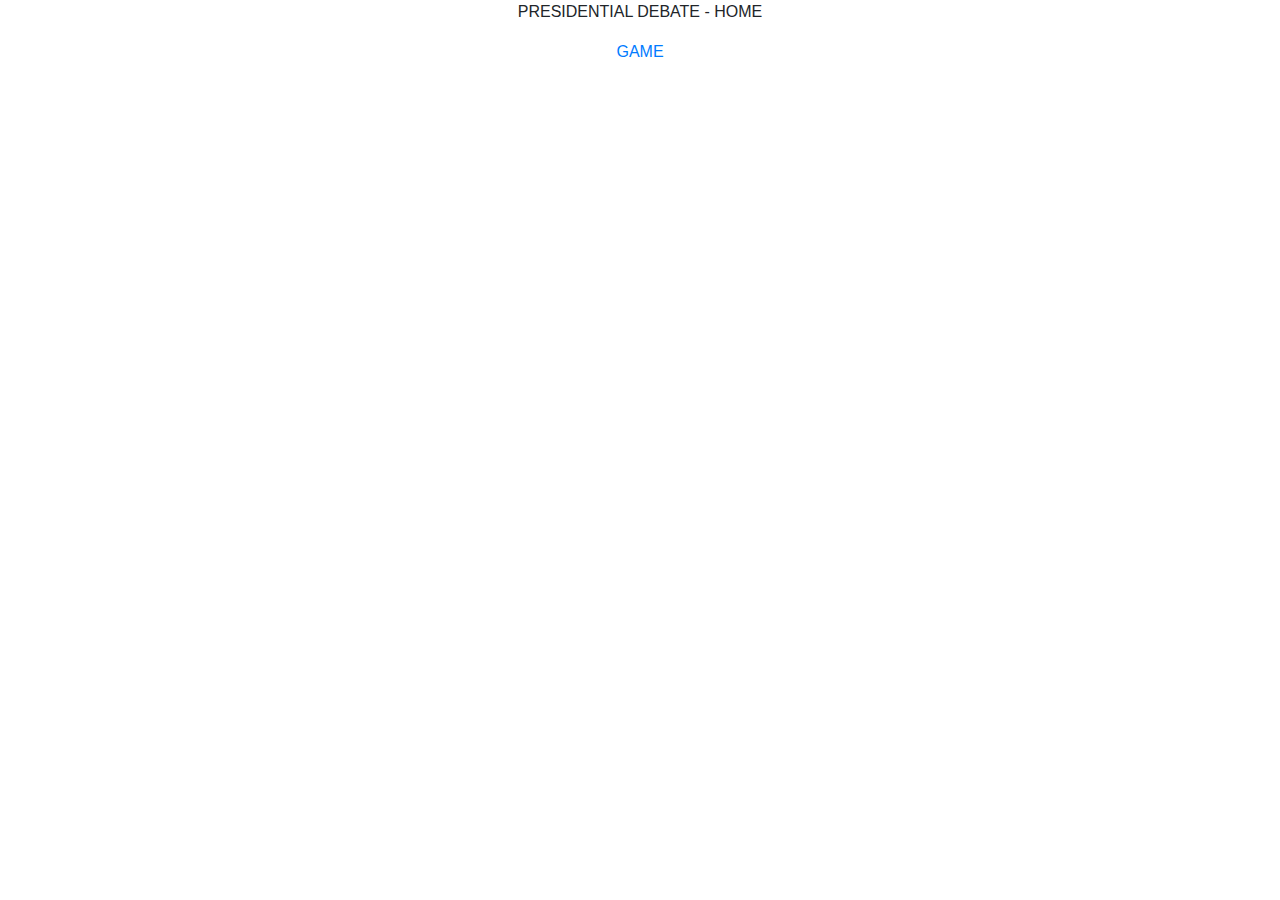
==== index.html @ 2a3f7fdf "Add initial variables and newGame function to game.js" ====
<!DOCTYPE html>
<html lang="en-GB">
    
    <head>
        <title>Presidential Debate</title>
        <meta name="viewport" content="width=device-width, initial-scale=1.0" />
        <link rel="stylesheet" href="https://stackpath.bootstrapcdn.com/bootstrap/4.5.0/css/bootstrap.min.css" />
        <link rel="stylesheet" href="https://use.fontawesome.com/releases/v5.11.1/css/all.css" type="text/css" />  
        <link rel="stylesheet" type="text/css" href="assets/css/app.css" />
    </head>

    <body>
        <p>Presidential Debate - Home</p>
        <a href="game.html">Game</a>

    <!--Link to Bootstrap CDN-->
        <script src="https://code.jquery.com/jquery-3.4.1.slim.min.js">
        </script>
        <script src="https://cdn.jsdelivr.net/npm/popper.js@1.16.0/dist/umd/popper.min.js">
        </script>
        <script src="https://stackpath.bootstrapcdn.com/bootstrap/4.4.1/js/bootstrap.min.js">
        </script>
    <!--Link to JQuery CDN-->
        <script src="https://code.jquery.com/jquery-3.5.1.js">
        </script>
    <!--Link to script game.js-->
    	<script src="assets/js/game.js">
        </script>

    </body>

</html>
---- assets/css/app.css ----
body {
    text-transform: uppercase;
    text-align: center;
}

.box {
    border-width: 2px;
    border-style: solid;
    margin: 4px auto;
}

.box-trump {
    border-color: red;
}

.box-biden {
    border-color: blue;
}

.box-user-info {
    border-color: black;
}

.hide-button {
    display: none;
}
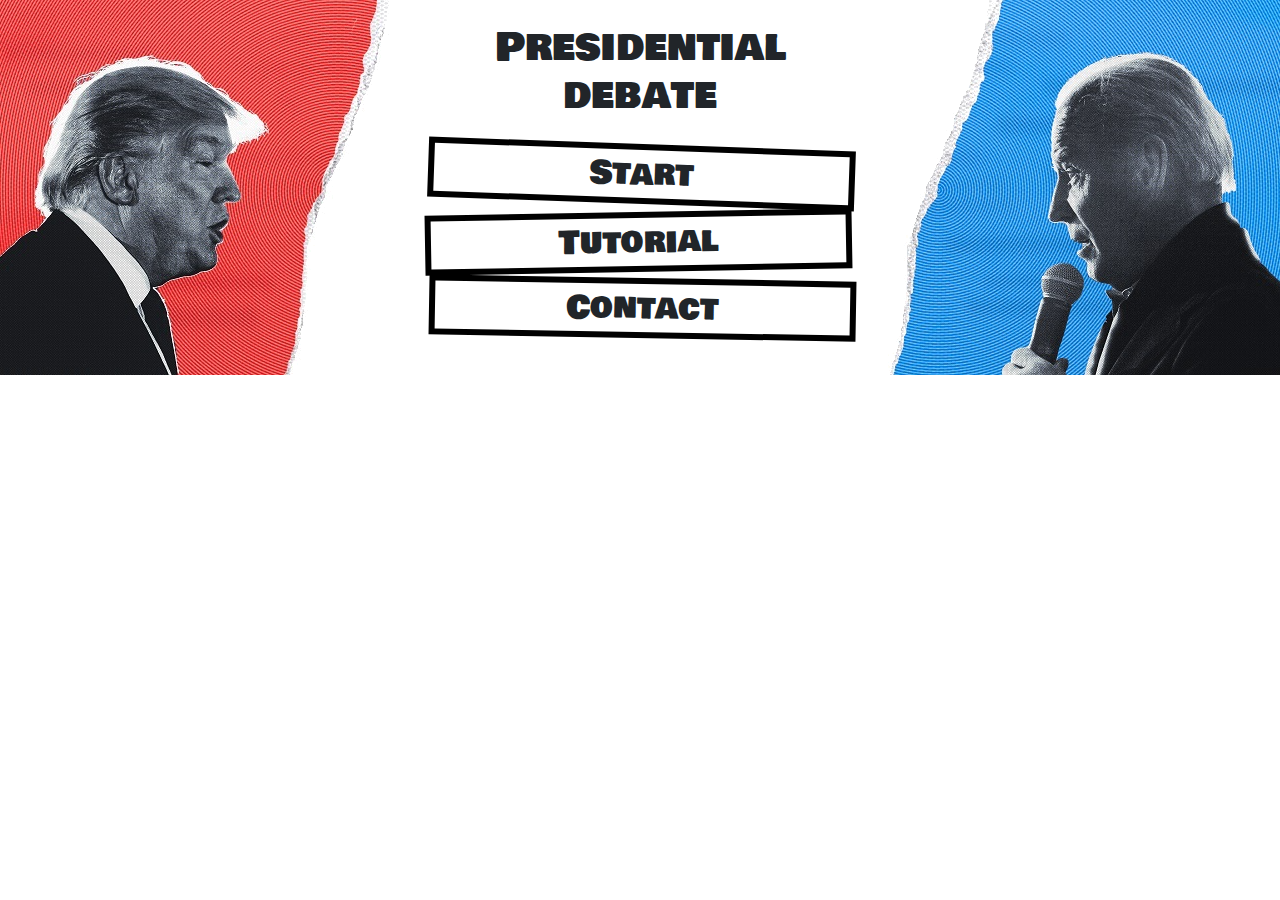
==== commit 84e86b2f: "Transfer Sublime css experiments to index.html and index.css" ====
--- a/index.html
+++ b/index.html
@@ -6,12 +6,54 @@
         <meta name="viewport" content="width=device-width, initial-scale=1.0" />
         <link rel="stylesheet" href="https://stackpath.bootstrapcdn.com/bootstrap/4.5.0/css/bootstrap.min.css" />
         <link rel="stylesheet" href="https://use.fontawesome.com/releases/v5.11.1/css/all.css" type="text/css" />  
-        <link rel="stylesheet" type="text/css" href="assets/css/app.css" />
+        <link rel="stylesheet" type="text/css" href="assets/css/index.css" />
     </head>
 
     <body>
-        <p>Presidential Debate - Home</p>
-        <a href="game.html">Game</a>
+        <div class="container-fluid container-background">
+            <!-- Background images -->
+            <div class="img-container-trump">
+                <img src="assets/images/index/trump-no-background.png">
+            </div>
+            <div class="img-container-biden">
+                <img src="assets/images/index/biden-no-background.png">
+            </div>
+
+            <div class="container-fluid container-foreground">
+                <!-- Title -->
+                <div class="row mt-4 mb-3">
+                    <div class="col-2"></div>
+                    <div class="col">
+                        <h1>Presidential<br>debate</h1>
+                    </div>
+                    <div class="col-2"></div>
+                </div>
+                <!-- Start -->
+                <div class="row">
+                    <div class="col-4"></div>
+                    <div class="col" id="home-cta-start">
+                        <span>Start</span>
+                    </div>
+                    <div class="col-4"></div>
+                </div>
+                <!-- Tutorial -->
+                <div class="row">
+                    <div class="col-4"></div>
+                    <div class="col" id="home-cta-tutorial">
+                        <span>Tutorial</span>
+                    </div>
+                    <div class="col-4"></div>
+                </div>
+                <!-- Contact -->
+                <div class="row">
+                    <div class="col-4"></div>
+                    <div class="col" id="home-cta-contact">
+                        <span>Contact</span>
+                    </div>
+                    <div class="col-4"></div>
+                </div>
+            </div>
+        </div>
 
     <!--Link to Bootstrap CDN-->
         <script src="https://code.jquery.com/jquery-3.4.1.slim.min.js">
--- a/assets/css/index.css
+++ b/assets/css/index.css
@@ -0,0 +1,160 @@
+@import url('https://fonts.googleapis.com/css2?family=Bowlby+One+SC&display=swap');
+
+body {
+	text-align: center;
+	font-family: 'Bowlby One SC', cursive;
+	font-size: 2rem;
+	padding: 0px;
+}
+
+h1 {
+	font-size: 2.5rem;
+}
+
+.container-background {
+	height: 100vh;
+
+	overflow: hidden;
+}
+
+.container-foreground {
+	height: 100vh;
+
+	overflow: hidden;
+
+	position: absolute;
+	
+	top: 0px;
+	left: 0px;
+}
+
+.img-container-trump {
+	height: 100vh;
+
+	position: absolute;
+
+	left: -35px;
+
+	animation: trump-slide 1s;
+	animation-delay: 2s;
+	animation-fill-mode: forwards;
+}
+
+.img-container-biden {
+	height: 100vh;
+
+	position: absolute;
+
+	right: -35px;
+
+	animation: biden-slide 1s;
+	animation-delay: 2s;
+	animation-fill-mode: forwards;
+}
+
+@keyframes trump-slide {
+  from { 
+  	transform: translate(0px, 0px); 
+	}
+
+  to { 
+	transform: translate(-70px, 0px); 
+	}
+}
+
+@keyframes biden-slide {
+  from { 
+  	transform: translate(0px, 0px); 
+	}
+
+  to { 
+	transform: translate(70px, 0px); 
+	}
+}
+
+#home-cta-start, #home-cta-tutorial, #home-cta-contact {
+	border: solid 6px black;
+	margin: 2px auto;
+}
+
+#home-cta-start {
+	transform:translate(1px, -2px) rotate(2deg);
+
+	animation: shake-start 0.75s;
+	animation-iteration-count: infinite;
+}
+
+#home-cta-tutorial {
+	transform:translate(-2px, 2px) rotate(-1deg);
+
+	animation: shake-tutorial 0.75s;
+	animation-iteration-count: infinite;
+}
+
+#home-cta-contact {
+	transform:translate(2px, 4px) rotate(1deg);
+
+	animation: shake-contact 0.75s;
+	animation-iteration-count: infinite;
+}
+
+#home-cta-start:hover, #home-cta-tutorial:hover, #home-cta-contact:hover {
+	animation: shake-hover 0.5s;
+	animation-iteration-count: infinite;
+}
+
+@keyframes shake-start {
+  0% { transform: translate(1px, -2px) rotate(2deg); }
+  10% { transform: translate(-1px, -2px) rotate(-1deg); }
+  20% { transform: translate(-3px, 0px) rotate(1deg); }
+  30% { transform: translate(3px, 2px) rotate(0deg); }
+  40% { transform: translate(1px, -1px) rotate(1deg); }
+  50% { transform: translate(-1px, 2px) rotate(-1deg); }
+  60% { transform: translate(-3px, 1px) rotate(0deg); }
+  70% { transform: translate(3px, 1px) rotate(-1deg); }
+  80% { transform: translate(-1px, -1px) rotate(1deg); }
+  90% { transform: translate(1px, 2px) rotate(0deg); }
+  100% { transform: translate(1px, -2px) rotate(-1deg); }
+}
+
+@keyframes shake-tutorial {
+  0% { transform: translate(-2px, 2px) rotate(-1deg); }
+  10% { transform: translate(-1px, -2px) rotate(-1deg); }
+  20% { transform: translate(-3px, 0px) rotate(1deg); }
+  30% { transform: translate(3px, 2px) rotate(0deg); }
+  40% { transform: translate(1px, -1px) rotate(1deg); }
+  50% { transform: translate(-1px, 2px) rotate(-1deg); }
+  60% { transform: translate(-3px, 1px) rotate(0deg); }
+  70% { transform: translate(3px, 1px) rotate(-1deg); }
+  80% { transform: translate(-1px, -1px) rotate(1deg); }
+  90% { transform: translate(1px, 2px) rotate(0deg); }
+  100% { transform: translate(1px, -2px) rotate(-1deg); }
+}
+
+@keyframes shake-contact {
+  0% { transform: translate(2px, 4px) rotate(1deg); }
+  10% { transform: translate(-1px, -2px) rotate(-1deg); }
+  20% { transform: translate(-3px, 0px) rotate(1deg); }
+  30% { transform: translate(3px, 2px) rotate(0deg); }
+  40% { transform: translate(1px, -1px) rotate(1deg); }
+  50% { transform: translate(-1px, 2px) rotate(-1deg); }
+  60% { transform: translate(-3px, 1px) rotate(0deg); }
+  70% { transform: translate(3px, 1px) rotate(-1deg); }
+  80% { transform: translate(-1px, -1px) rotate(1deg); }
+  90% { transform: translate(1px, 2px) rotate(0deg); }
+  100% { transform: translate(1px, -2px) rotate(-1deg); }
+}
+
+@keyframes shake-hover {
+  0% { transform: translate(1px, 1px) rotate(0deg); }
+  10% { transform: translate(-1px, -2px) rotate(-1deg); }
+  20% { transform: translate(-3px, 0px) rotate(1deg); }
+  30% { transform: translate(3px, 2px) rotate(0deg); }
+  40% { transform: translate(1px, -1px) rotate(1deg); }
+  50% { transform: translate(-1px, 2px) rotate(-1deg); }
+  60% { transform: translate(-3px, 1px) rotate(0deg); }
+  70% { transform: translate(3px, 1px) rotate(-1deg); }
+  80% { transform: translate(-1px, -1px) rotate(1deg); }
+  90% { transform: translate(1px, 2px) rotate(0deg); }
+  100% { transform: translate(1px, -2px) rotate(-1deg); }
+}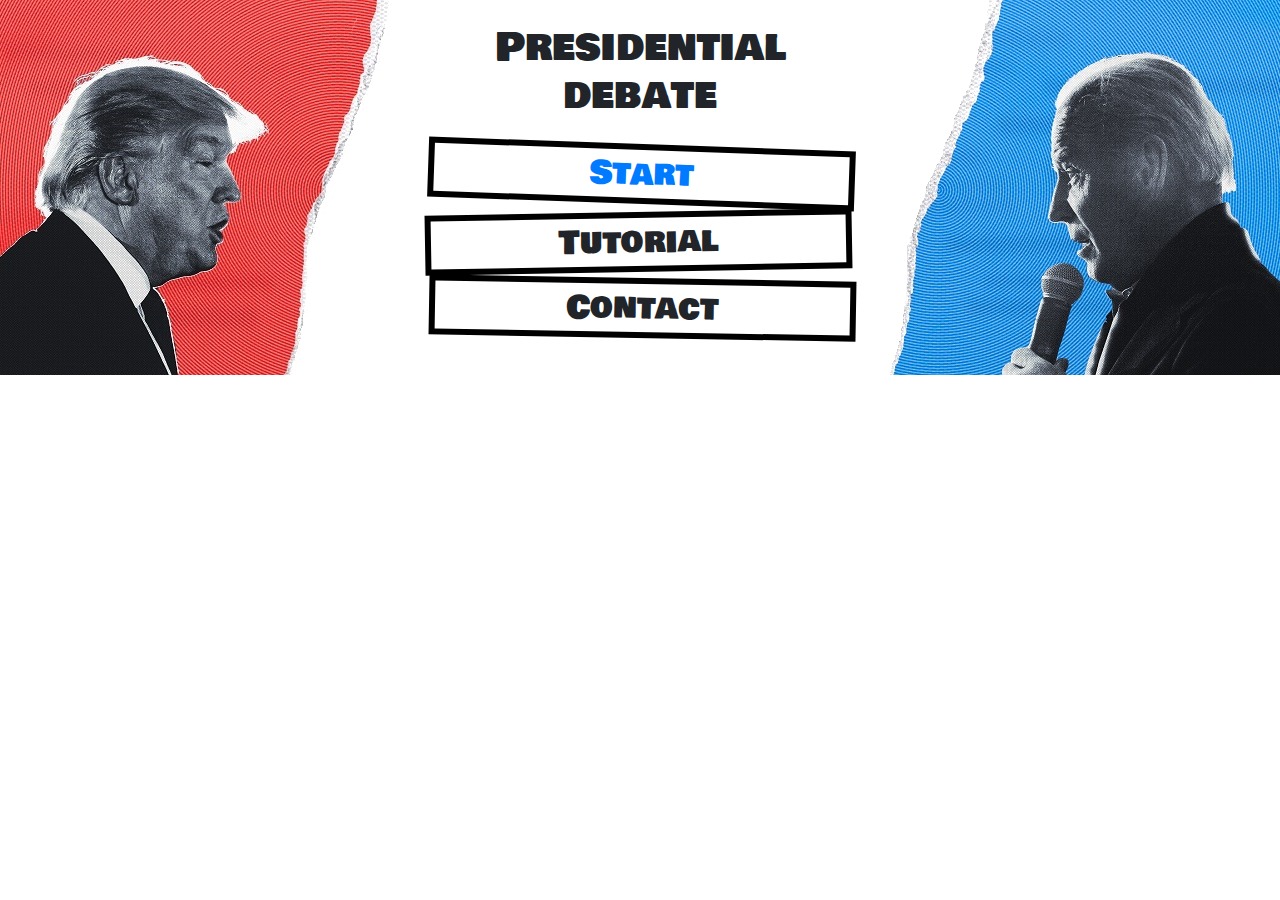
==== commit 41ff83cd: "Add game.css based on index.css and increase number of game boxes to 6" ====
--- a/index.html
+++ b/index.html
@@ -12,10 +12,10 @@
     <body>
         <div class="container-fluid container-background">
             <!-- Background images -->
-            <div class="img-container-trump">
+            <div class="img-container-trump-initial">
                 <img src="assets/images/index/trump-no-background.png">
             </div>
-            <div class="img-container-biden">
+            <div class="img-container-biden-initial">
                 <img src="assets/images/index/biden-no-background.png">
             </div>
 
@@ -32,7 +32,10 @@
                 <div class="row">
                     <div class="col-4"></div>
                     <div class="col" id="home-cta-start">
-                        <span>Start</span>
+                        <a href="game.html" role="button">
+                            Start
+                            <span class="sr-only">Start button</span>
+                        </a>
                     </div>
                     <div class="col-4"></div>
                 </div>
--- a/assets/css/index.css
+++ b/assets/css/index.css
@@ -20,15 +20,13 @@
 .container-foreground {
 	height: 100vh;
 
-	overflow: hidden;
-
 	position: absolute;
 	
 	top: 0px;
 	left: 0px;
 }
 
-.img-container-trump {
+.img-container-trump-initial {
 	height: 100vh;
 
 	position: absolute;
@@ -40,7 +38,7 @@
 	animation-fill-mode: forwards;
 }
 
-.img-container-biden {
+.img-container-biden-initial {
 	height: 100vh;
 
 	position: absolute;
@@ -74,7 +72,7 @@
 
 #home-cta-start, #home-cta-tutorial, #home-cta-contact {
 	border: solid 6px black;
-	margin: 2px auto;
+    margin: 2px auto;
 }
 
 #home-cta-start {
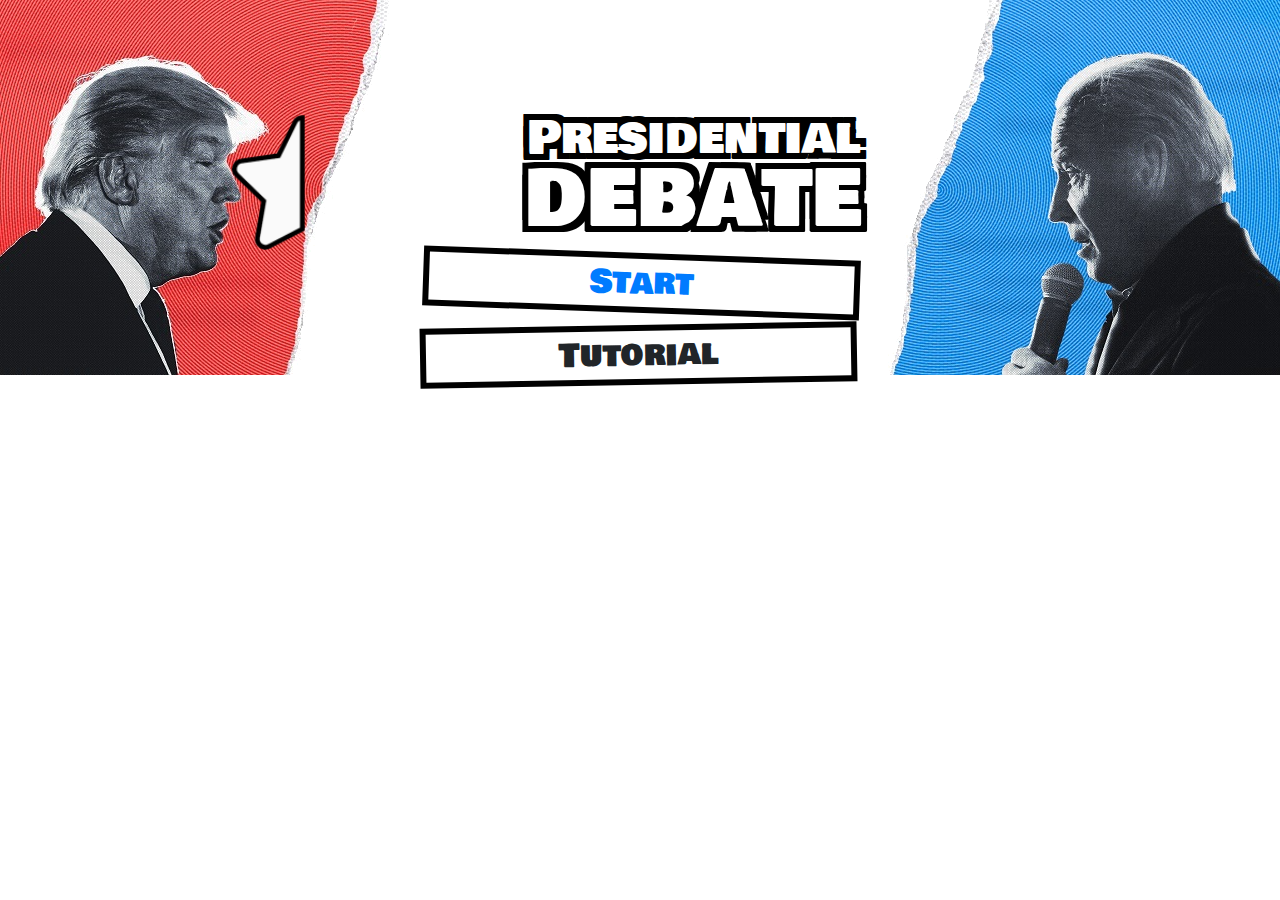
==== commit b988bedd: "Start finetune of index.html and index.css" ====
--- a/index.html
+++ b/index.html
@@ -2,15 +2,16 @@
 <html lang="en-GB">
     
     <head>
-        <title>Presidential Debate</title>
+        <title>Presidential Debate | Home</title>
         <meta name="viewport" content="width=device-width, initial-scale=1.0" />
         <link rel="stylesheet" href="https://stackpath.bootstrapcdn.com/bootstrap/4.5.0/css/bootstrap.min.css" />
         <link rel="stylesheet" href="https://use.fontawesome.com/releases/v5.11.1/css/all.css" type="text/css" />  
+        <link rel="stylesheet" type="text/css" href="assets/css/style.css" />
         <link rel="stylesheet" type="text/css" href="assets/css/index.css" />
     </head>
 
     <body>
-        <div class="container-fluid container-background">
+        <div class="container-background">
             <!-- Background images -->
             <div class="img-container-trump-initial">
                 <img src="assets/images/index/trump-no-background.png">
@@ -19,26 +20,80 @@
                 <img src="assets/images/index/biden-no-background.png">
             </div>
 
-            <div class="container-fluid container-foreground">
+            <div class="container-foreground">
                 <!-- Title -->
-                <div class="row mt-4 mb-3">
-                    <div class="col-2"></div>
-                    <div class="col">
-                        <h1>Presidential<br>debate</h1>
+                <div class="row" id="home-title-row">
+                    <div class="col-2 p-0"></div>
+                    <div class="col-1 p-0">
+                        <img id="half-star" src="assets/images/index/half-star.png">
                     </div>
-                    <div class="col-2"></div>
+                    <div class="col-7 p-0" id="home-title">
+                        <h1>Presidential<br><span class="h1-debate">debate</span></h1>
+                    </div>
+                    <div class="col-2 p-0"></div>
                 </div>
                 <!-- Start -->
                 <div class="row">
                     <div class="col-4"></div>
                     <div class="col" id="home-cta-start">
-                        <a href="game.html" role="button">
+                        <a href="game.html" class="start-button" role="button">
                             Start
                             <span class="sr-only">Start button</span>
+                            <audio id="audio-wwe-bell" src="assets/audio/sound-wwe-bell.mp3"></audio>
                         </a>
                     </div>
                     <div class="col-4"></div>
                 </div>
+                
+                
+                
+                <!-- Start - Modal-->
+                <!-- <div class="row">
+                    <div class="col-4"></div>
+                    <div class="col">
+                        <button type="button" class="btn btn-primary" data-toggle="modal" data-target="#exampleModalCenter">
+                            Start
+                        </button>
+                    </div>
+                    <div class="col-4"></div>
+                </div> -->
+                <!-- Modal -->
+                <!-- <div class="modal fade" id="exampleModalCenter" tabindex="-1" role="dialog" aria-labelledby="exampleModalCenterTitle" aria-hidden="true">
+                    <div class="modal-dialog modal-dialog-centered" role="document">
+                        <div class="modal-content">
+                        <div class="modal-header">
+                            <h5 class="modal-title" id="exampleModalLongTitle">Modal title</h5>
+                            <button type="button" class="close" data-dismiss="modal" aria-label="Close">
+                            <span aria-hidden="true">&times;</span>
+                            </button>
+                        </div>
+                        <div class="modal-body">
+                            <ul class="difficulty">
+                                <li>
+                                    <input type="radio" class="difOpt" name="difficulty" value="2">Easy
+                                </li>
+                                <li>
+                                    <input type="radio" class="difOpt" name="difficulty" value="1" checked>Normal
+                                </li>
+                                <li>
+                                    <input type="radio" class="difOpt" name="difficulty" value="0.5">Hard
+                                </li>
+                                <li>
+                                    <input type="radio" class="difOpt" name="difficulty" value="0.25">Insane
+                                </li>
+                            </ul>
+                        </div>
+                        <div class="modal-footer">
+                            <a href="game.html" role="button">
+                                Start
+                                <span class="sr-only">Start button</span>
+                            </a>
+                        </div>
+                        </div>
+                    </div>
+                </div> -->
+                
+                
                 <!-- Tutorial -->
                 <div class="row">
                     <div class="col-4"></div>
@@ -48,13 +103,13 @@
                     <div class="col-4"></div>
                 </div>
                 <!-- Contact -->
-                <div class="row">
+                <!-- <div class="row">
                     <div class="col-4"></div>
                     <div class="col" id="home-cta-contact">
                         <span>Contact</span>
                     </div>
                     <div class="col-4"></div>
-                </div>
+                </div> -->
             </div>
         </div>
 
@@ -68,8 +123,8 @@
     <!--Link to JQuery CDN-->
         <script src="https://code.jquery.com/jquery-3.5.1.js">
         </script>
-    <!--Link to script game.js-->
-    	<script src="assets/js/game.js">
+    <!--Link to script index.js-->
+    	<script src="assets/js/index.js">
         </script>
 
     </body>
--- a/assets/css/style.css
+++ b/assets/css/style.css
@@ -0,0 +1,49 @@
+@import url('https://fonts.googleapis.com/css2?family=Bowlby+One+SC&display=swap');
+
+body {
+	text-align: center;
+	font-family: 'Bowlby One SC', cursive;
+	font-size: 2rem;
+	padding: 0px;
+}
+
+/* .box {
+    border-width: 2px;
+    border-style: solid;
+    margin: 4px auto;
+}
+
+.box-trump {
+    border-color: red;
+}
+
+.box-biden {
+    border-color: blue;
+}
+
+.box-user-info {
+    border-color: black;
+}
+
+.hide-button {
+    display: none;
+} */
+
+/*https://www.w3schools.com/howto/howto_css_shake_image.asp*/
+/* .shake {
+	animation: shake 0.5s;
+}
+
+@keyframes shake {
+  0% { transform: translate(1px, 1px) rotate(0deg); }
+  10% { transform: translate(-1px, -2px) rotate(-1deg); }
+  20% { transform: translate(-3px, 0px) rotate(1deg); }
+  30% { transform: translate(3px, 2px) rotate(0deg); }
+  40% { transform: translate(1px, -1px) rotate(1deg); }
+  50% { transform: translate(-1px, 2px) rotate(-1deg); }
+  60% { transform: translate(-3px, 1px) rotate(0deg); }
+  70% { transform: translate(3px, 1px) rotate(-1deg); }
+  80% { transform: translate(-1px, -1px) rotate(1deg); }
+  90% { transform: translate(1px, 2px) rotate(0deg); }
+  100% { transform: translate(1px, -2px) rotate(-1deg); }
+} */--- a/assets/css/index.css
+++ b/assets/css/index.css
@@ -1,24 +1,15 @@
-@import url('https://fonts.googleapis.com/css2?family=Bowlby+One+SC&display=swap');
-
-body {
-	text-align: center;
-	font-family: 'Bowlby One SC', cursive;
-	font-size: 2rem;
-	padding: 0px;
-}
-
-h1 {
-	font-size: 2.5rem;
-}
-
 .container-background {
 	height: 100vh;
+    width: 100%;
+
+	position: relative;
 
 	overflow: hidden;
 }
 
 .container-foreground {
 	height: 100vh;
+    width: 100%;
 
 	position: absolute;
 	
@@ -32,10 +23,6 @@
 	position: absolute;
 
 	left: -35px;
-
-	animation: trump-slide 1s;
-	animation-delay: 2s;
-	animation-fill-mode: forwards;
 }
 
 .img-container-biden-initial {
@@ -44,35 +31,35 @@
 	position: absolute;
 
 	right: -35px;
-
-	animation: biden-slide 1s;
-	animation-delay: 2s;
-	animation-fill-mode: forwards;
 }
 
-@keyframes trump-slide {
-  from { 
-  	transform: translate(0px, 0px); 
-	}
-
-  to { 
-	transform: translate(-70px, 0px); 
-	}
+#home-title-row {
+    margin: 8.5% 0px 0px;
 }
 
-@keyframes biden-slide {
-  from { 
-  	transform: translate(0px, 0px); 
-	}
-
-  to { 
-	transform: translate(70px, 0px); 
-	}
+#half-star {
+    margin: 6px 0px 0px 4px;
+    height: 95%;
 }
 
-#home-cta-start, #home-cta-tutorial, #home-cta-contact {
+h1 {
+	font-size: 2.85rem;
+    color: white;
+    text-shadow:
+   -6px -6px 0 #000,  
+    6px -6px 0 #000,
+    -6px 6px 0 #000,
+     6px 6px 0 #000;
+     line-height: 60px;
+}
+
+h1 .h1-debate {
+    font-size: 5.5rem;
+}
+
+#home-cta-start, #home-cta-tutorial {
 	border: solid 6px black;
-    margin: 2px auto;
+    margin: 4px auto;
 }
 
 #home-cta-start {
@@ -99,6 +86,10 @@
 #home-cta-start:hover, #home-cta-tutorial:hover, #home-cta-contact:hover {
 	animation: shake-hover 0.5s;
 	animation-iteration-count: infinite;
+}
+
+.hide-button {
+    display: none;
 }
 
 @keyframes shake-start {
